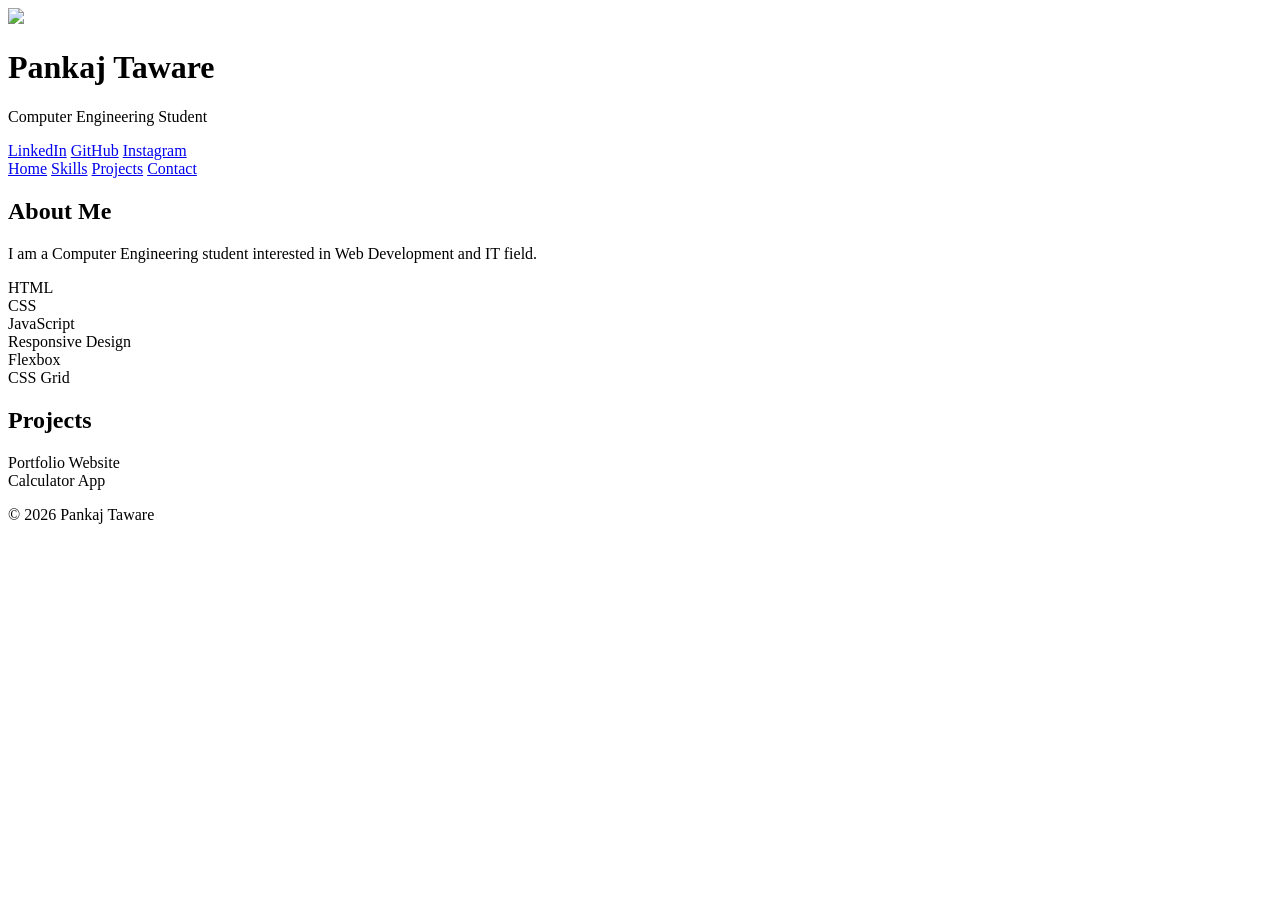
==== indexportfolio.html @ b0407011 "Create indexportfolio.html" ====
<!DOCTYPE html>
<html lang="en">
<head>
  <meta charset="UTF-8" />
  <meta name="viewport" content="width=device-width, initial-scale=1.0"/>
  <title>Pankaj Portfolio</title>

  <link rel="stylesheet" href="style.css">
</head>
<body>
  <header>

  <img src="https://i.ibb.co/4pDNDk1/profile.png" class="profile">

  <h1>Pankaj Taware</h1>
  <p>Computer Engineering Student</p>

  <div class="social-links">

    <a href="https://linkedin.com" target="_blank">LinkedIn</a>

    <a href="https://github.com" target="_blank">GitHub</a>

    <a href="https://instagram.com" target="_blank">Instagram</a>

  </div>

</header>
  <nav>
    <a href="#">Home</a>
    <a href="#">Skills</a>
    <a href="#">Projects</a>
    <a href="#">Contact</a>
  </nav>

  <section class="about">
    <h2>About Me</h2>
    <p>
      I am a Computer Engineering student interested in Web Development and IT field.
    </p>
  </section>

  <section class="skills">
    <div class="card">HTML</div>
    <div class="card">CSS</div>
    <div class="card">JavaScript</div>
    <div class="card">Responsive Design</div>
    <div class="card">Flexbox</div>
    <div class="card">CSS Grid</div>
  </section>

  <section class="projects">
    <h2>Projects</h2>

    <div class="project-card">
      Portfolio Website
    </div>

    <div class="project-card">
      Calculator App
    </div>
  </section>

  <footer>
    <p>© 2026 Pankaj Taware</p>
  </footer>

</body>
</html>
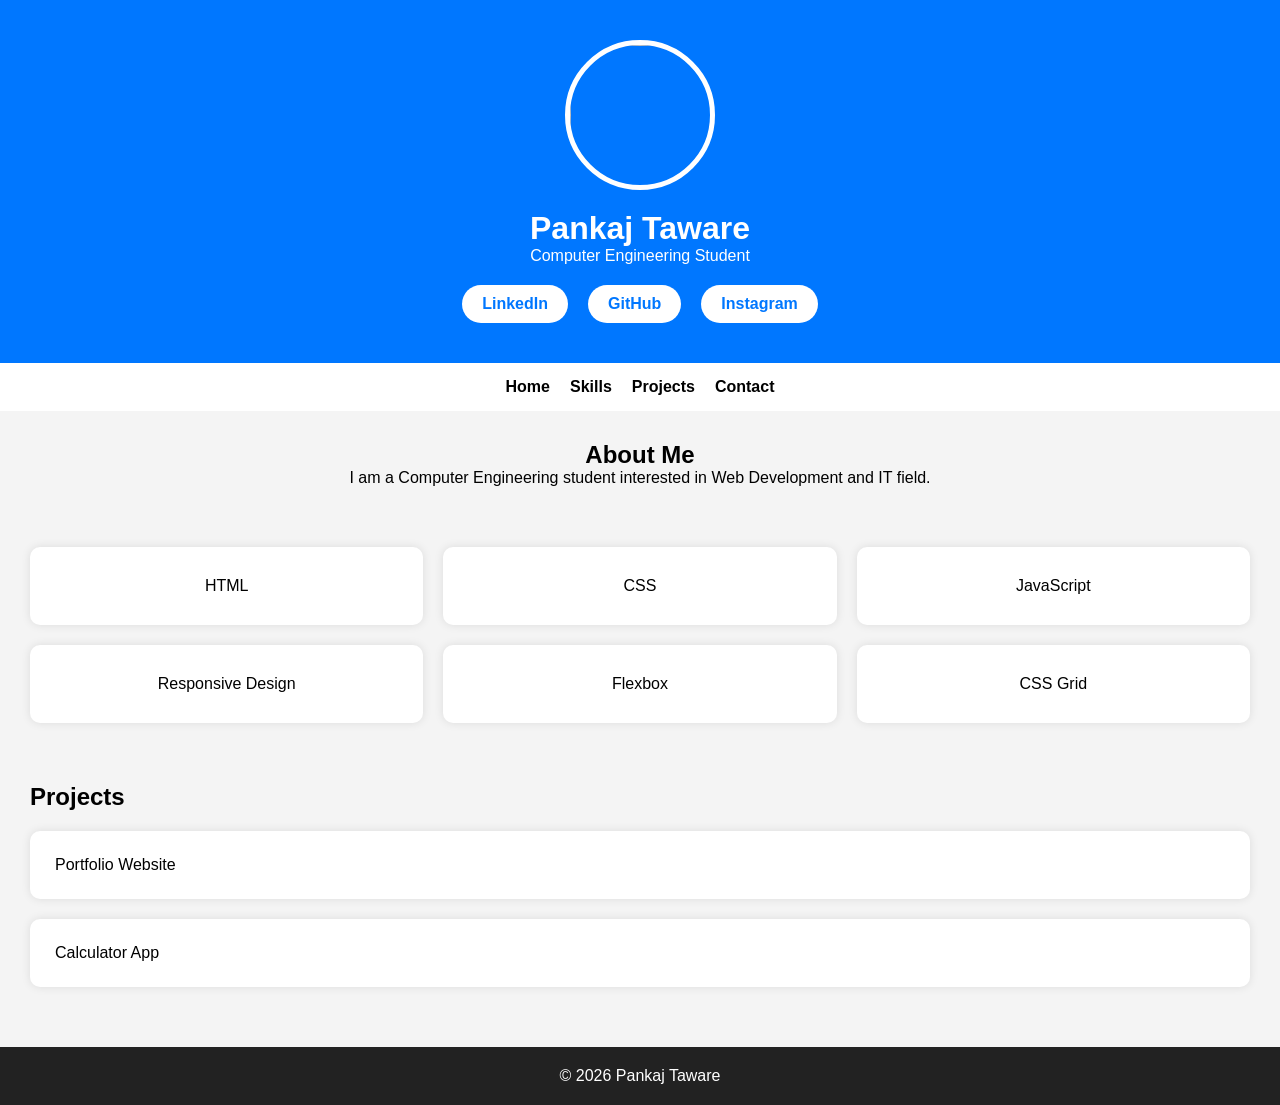
==== commit 09b44e92: "Update indexportfolio.html" ====
--- a/indexportfolio.html
+++ b/indexportfolio.html
@@ -3,7 +3,7 @@
 <head>
   <meta charset="UTF-8" />
   <meta name="viewport" content="width=device-width, initial-scale=1.0"/>
-  <title>Pankaj Portfolio</title>
+  <title>Pankaj Taware Portfolio</title>
 
   <link rel="stylesheet" href="style.css">
 </head>
--- a/style.css
+++ b/style.css
@@ -0,0 +1,143 @@
+*{
+  margin:0;
+  padding:0;
+  box-sizing:border-box;
+  font-family:Arial;
+}
+
+body{
+  background:#f4f4f4;
+}
+
+header{
+  background:#0077ff;
+  color:white;
+  text-align:center;
+  padding:40px;
+}
+
+nav{
+  display:flex;
+  justify-content:center;
+  gap:20px;
+  background:white;
+  padding:15px;
+}
+
+nav a{
+  text-decoration:none;
+  color:black;
+  font-weight:bold;
+}
+
+.about{
+  padding:30px;
+  text-align:center;
+}
+
+.skills{
+  display:grid;
+  grid-template-columns:repeat(3,1fr);
+  gap:20px;
+  padding:30px;
+}
+
+.card{
+  background:white;
+  padding:30px;
+  text-align:center;
+  border-radius:10px;
+  box-shadow:0 0 10px rgba(0,0,0,0.1);
+  transition:0.3s;
+}
+
+.card:hover{
+  transform:scale(1.05);
+}
+
+.projects{
+  padding:30px;
+}
+
+.project-card{
+  background:white;
+  margin-top:20px;
+  padding:25px;
+  border-radius:10px;
+  box-shadow:0 0 10px rgba(0,0,0,0.1);
+}
+
+footer{
+  background:#222;
+  color:white;
+  text-align:center;
+  padding:20px;
+  margin-top:30px;
+}
+
+/* Responsive Design */
+
+@media(max-width:768px){
+
+  .skills{
+    grid-template-columns:1fr;
+  }
+
+  nav{
+    flex-direction:column;
+    align-items:center;
+  }
+
+}
+.profile{
+  width:150px;
+  height:150px;
+  border-radius:50%;
+  object-fit:cover;
+  border:5px solid white;
+  margin-bottom:20px;
+
+  animation:float 3s ease-in-out infinite;
+}
+
+@keyframes float{
+
+  0%{
+    transform:translateY(0px);
+  }
+
+  50%{
+    transform:translateY(-15px);
+  }
+
+  100%{
+    transform:translateY(0px);
+  }
+
+}
+
+.social-links{
+  margin-top:20px;
+
+  display:flex;
+  justify-content:center;
+  gap:20px;
+}
+
+.social-links a{
+  text-decoration:none;
+  background:white;
+  color:#0077ff;
+  padding:10px 20px;
+  border-radius:30px;
+  font-weight:bold;
+
+  transition:0.3s;
+}
+
+.social-links a:hover{
+  background:black;
+  color:white;
+
+  transform:scale(1.1);
+}
